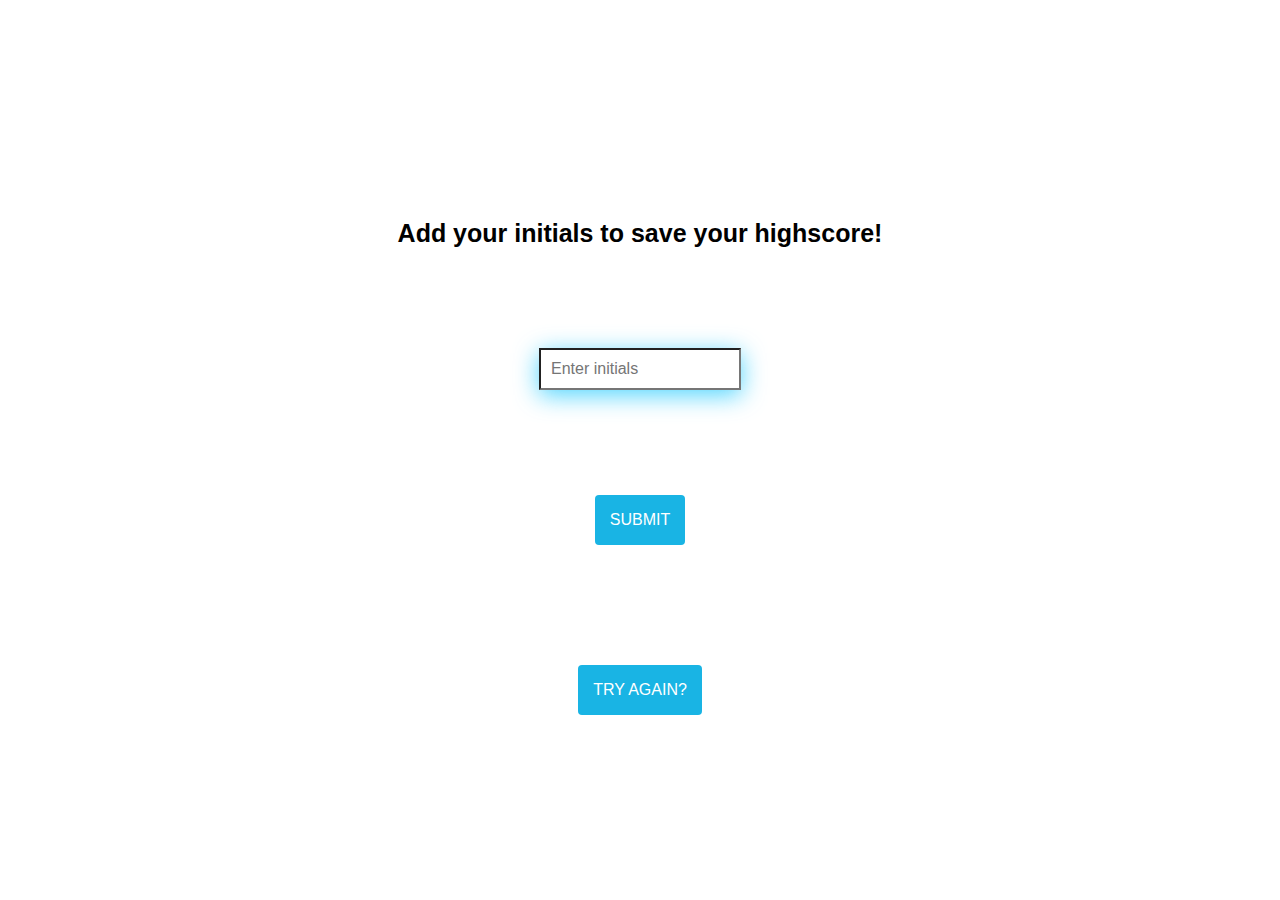
==== end.html @ 9aa17a47 "updated html and css end page file" ====
<!DOCTYPE html>
<html lang="en">
<head>
    <meta charset="UTF-8">
    <meta http-equiv="X-UA-Compatible" content="IE=edge">
    <meta name="viewport" content="width=device-width, initial-scale=1.0">
    <title>End Of Quiz</title>
    <link rel="stylesheet" href="end.css">
</head>
<body>
    <div id="highscores">
        <h3 id="finalScore"></h3>
        
        <form class="form">
            <h4>Add your initials to save your highscore!</h4>
            <input type="text" name="initials" id="yourName" placeholder="Enter initials">
            <button class="submitBtn" id="submit">Submit</button>
            
        </form>
        <a href="/quiz.html" class="restartBtn" id="restart">Try Again?</a>
        
    </div>

</body>
</html>
---- end.css ----
* {
    font-family:'Helvetica', 'Arial', sans-serif;
}


h4 {
    font-size: 25px;
    display: block;
    margin-top: 200px;
    margin-bottom: 100px;
}

input {
    margin-bottom: 45px;
    padding: 10px;
    font-size: 16px;
    box-shadow: 0 5px 25px #05c3fdb6;

}

.form {
   display: flex;
   flex-direction: column;
   align-items: center;
}

.submitBtn, 
.restartBtn {
    text-decoration: none;
    text-transform: uppercase;
    display: flex;
    width: fit-content;
    font-size: 16px;
    padding: 16px 15px;
    margin-left: auto;
    margin-right: auto;
    margin-top: 60px;
    margin-bottom: 60px;
    background-color: #19b4e4;
    color: #fff;
    border-radius: 4px;
    border: none;
}

.submitBtn:hover,
.restartBtn:hover {
    cursor: pointer;
    box-shadow: 0 6px 22px 0 #05c3fdb6;
    transform: scale(1.05);
    transition: transform ease-in 0.1s, box-shadow ease-in 0.25s;
}
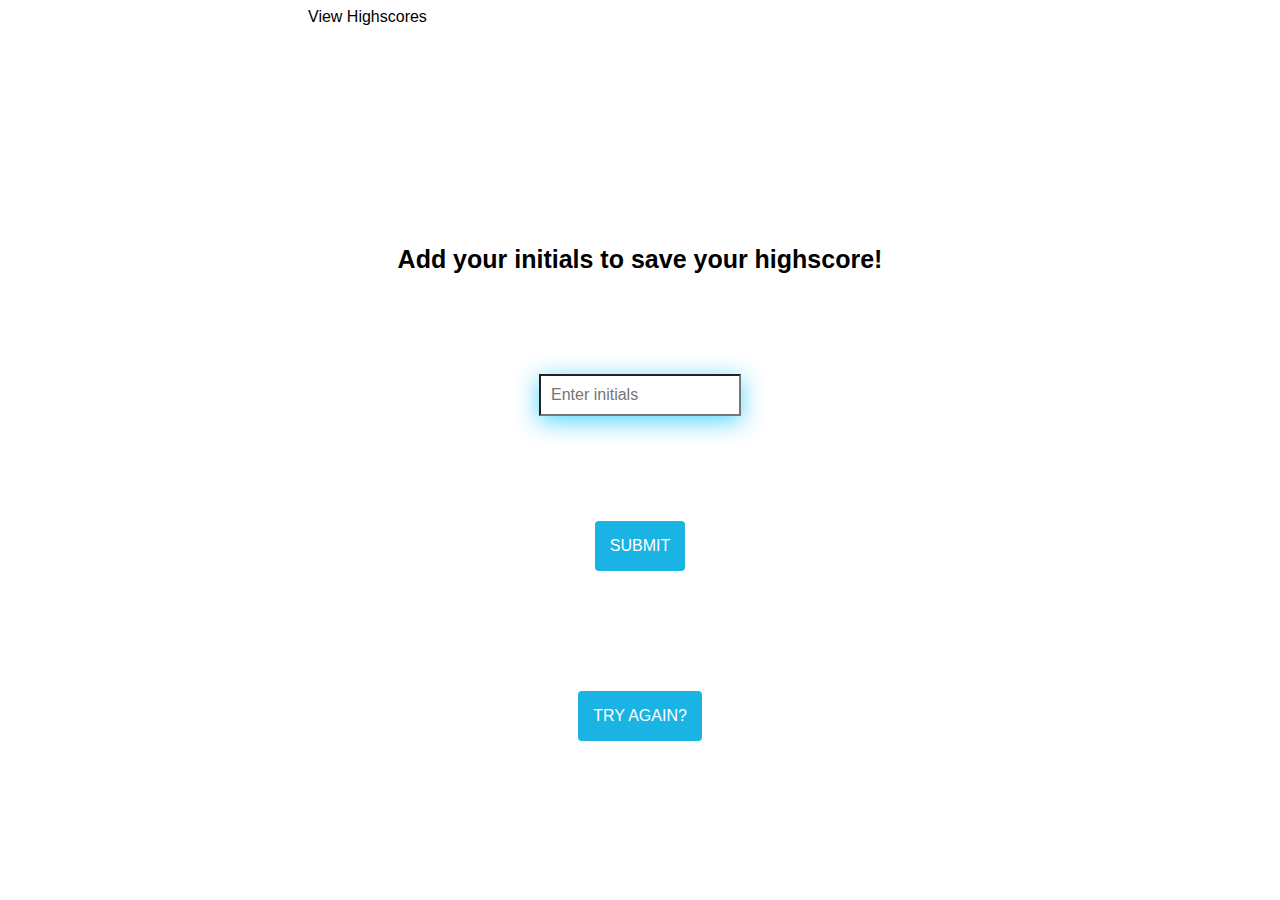
==== commit ee00f3cf: "updated js file" ====
--- a/end.html
+++ b/end.html
@@ -8,6 +8,10 @@
     <link rel="stylesheet" href="end.css">
 </head>
 <body>
+    <nav>
+        <a class="view-highscores" href="highscores.html">View Highscores</a>
+    </nav>
+
     <div id="highscores">
         <h3 id="finalScore"></h3>
         
@@ -18,8 +22,9 @@
             
         </form>
         <a href="/quiz.html" class="restartBtn" id="restart">Try Again?</a>
-        
     </div>
+
+    <script src="end.js"></script>
 
 </body>
 </html>--- a/end.css
+++ b/end.css
@@ -16,6 +16,22 @@
     font-size: 16px;
     box-shadow: 0 5px 25px #05c3fdb6;
 
+}
+
+.view-highscores {
+    margin-left: 300px;
+    color: black;
+    text-decoration: none;
+}
+
+.view-highscores:hover {
+    box-shadow: 0 5px 25px #05c3fdb6;
+    cursor: pointer;
+    color: #fff;
+    border-radius: 4px;
+    border-color: #19b4e4;
+    background-color: #19b4e4;
+    padding: 3px;
 }
 
 .form {
